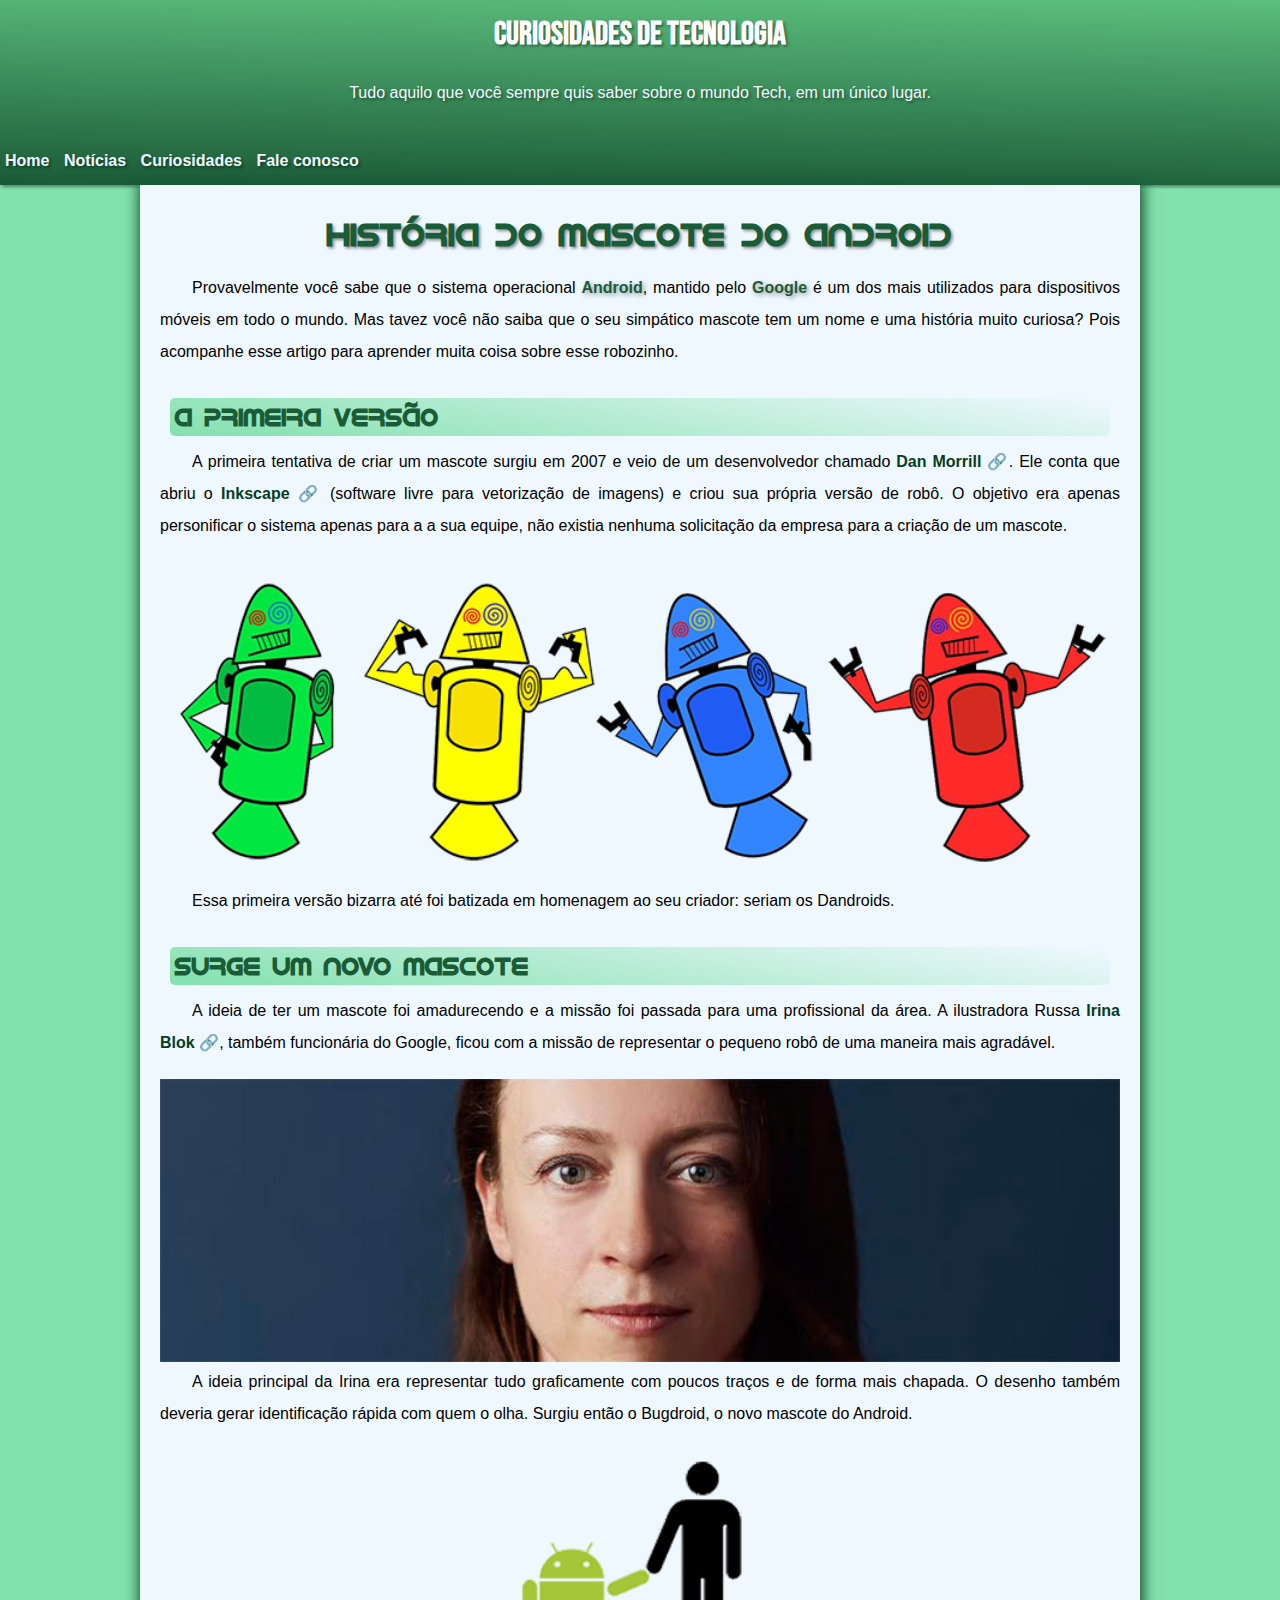
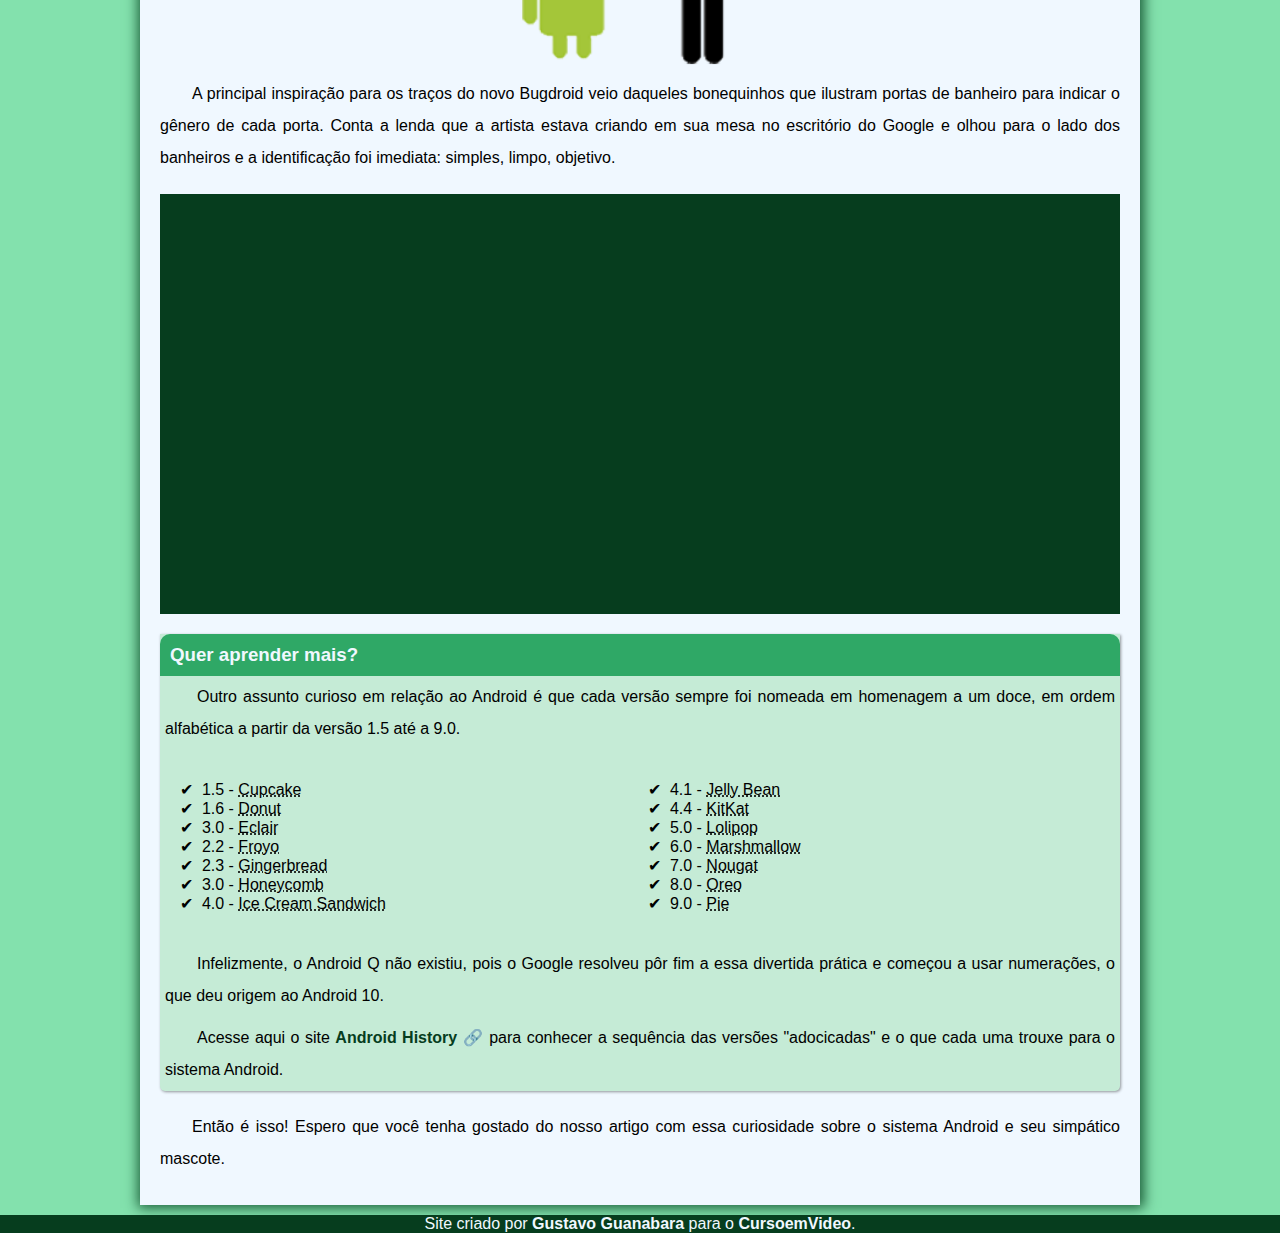
==== index.html @ 39f4d85b "bla" ====
<!DOCTYPE html>
<html lang="pt-br">
<head>
    <meta charset="UTF-8">
    <meta name="viewport" content="width=device-width, initial-scale=1.0">
    <title>Como surgiu o mascote do Android</title>
    <link rel="stylesheet" href="style.
    css">
    <link rel="shortcut icon" href="imagens/favicon.ico" type="image/x-icon">
    <link rel="stylesheet" href="estilo/style.css">
</head>
<body>
    <header>
        <h1>Curiosidades de tecnologia</h1>
        <p>Tudo aquilo que você sempre quis saber sobre o mundo Tech, em um único lugar.</p>
        <nav id="menu">
            <a href="#">Home</a>
            <a href="#">Notícias</a>
            <a href="#">Curiosidades</a>
            <a href="#">Fale conosco</a>
       </nav>
    </header>

   
    <main>
     <article>
            <h1>História do Mascote do Android</h1>
            <p>Provavelmente você sabe que o sistema operacional <strong>Android</strong>, mantido pelo <strong>Google</strong> é um dos mais utilizados para dispositivos móveis em todo o mundo. Mas tavez você não saiba que o seu simpático mascote tem um nome e uma história muito curiosa? Pois acompanhe esse artigo para aprender muita coisa sobre esse robozinho.</p>
            
            <h2>A primeira versão</h2>
            <p>A primeira tentativa de criar um mascote surgiu em 2007 e veio de um desenvolvedor chamado <a href="#">Dan Morrill</a>. Ele conta que abriu o <a href="https://inkscape.softonic.com.br/download?utm_source=SEM&utm_medium=paid&utm_campaign=EN_PT_Brazil_DSA_HUF&gad_source=1&gclid=CjwKCAjwyJqzBhBaEiwAWDRJVNRvS6sNYAtSu3LQQw28dwJhkrmHU10MUdTjybaQbmGyvEfCJ2Y7FhoCuMYQAvD_BwE" target="_blank">Inkscape</a> (software livre para vetorização de imagens) e criou sua própria versão de robô. O objetivo era apenas personificar o sistema apenas para a a sua equipe, não existia nenhuma solicitação da empresa para a criação de um mascote.</p>
            <picture>
                <source media="(max-width: 670px)" srcset="imagens/dan-droids-pq.png">
                <img src="imagens/dan-droids.png" alt=" dandroids"></picture>
            <p>Essa primeira versão bizarra até foi batizada em homenagem ao seu criador: seriam os Dandroids.</p>
            <h2>Surge um novo mascote</h2>
            <p>A ideia de ter um mascote foi amadurecendo e a missão foi passada para uma profissional da área. A ilustradora Russa <a href="https://www.irinablok.com/" target="_blank">Irina Blok</a>, também funcionária do Google, ficou com a missão de representar o pequeno robô de uma maneira mais agradável.</p>
            <picture>
                 <source media="(max-width: 670px)" srcset="imagens/irina-blok-pq.jpg">
                <img src="imagens/irina-blok.jpg" alt="Irina Blok"></picture>
            <p>A ideia principal da Irina era representar tudo graficamente com poucos traços e de forma mais chapada. O desenho também deveria gerar identificação rápida com quem o olha. Surgiu então o Bugdroid, o novo mascote do Android.</p>
            <img class="pequena" src="imagens/bugdroid.png" alt="bugdroid">
            <p>A principal inspiração para os traços do novo Bugdroid veio daqueles bonequinhos que ilustram portas de banheiro para indicar o gênero de cada porta. Conta a lenda que a artista estava criando em sua mesa no escritório do Google e olhou para o lado dos banheiros e a identificação foi imediata: simples, limpo, objetivo.</p>
            <div class="video"><iframe src="https://www.youtube.com/embed/l2UDgpLz20M?si=GJadsADzJETu38tv" title="YouTube video player" frameborder="0" allow="accelerometer; autoplay; clipboard-write; encrypted-media; gyroscope; picture-in-picture; web-share" referrerpolicy="strict-origin-when-cross-origin" allowfullscreen></iframe></div>
            
            <aside>
                <h3>Quer aprender mais?</h3>
                <p>Outro assunto curioso em relação ao Android é que cada versão sempre foi nomeada em homenagem a um doce, em ordem alfabética a partir da versão 1.5 até a 9.0.</p>
                <ul>
                <li>1.5 -  <abbr title="Bolo de copo">Cupcake</abbr>
                <li>1.6 -  <abbr title="Rosquinha">Donut</abbr>
                <li>3.0 -  <abbr title="Bomba">Eclair</abbr>
                <li>2.2 -  <abbr title="Iougurte congelado">Froyo</abbr>
                <li>2.3 -  <abbr title="Biscoito gengibre">Gingerbread</abbr>
                <li>3.0 -  <abbr title="Favo de mel">Honeycomb</abbr>
                <li>4.0 -  <abbr title="Sanduiche de sorvete">Ice Cream Sandwich</abbr>
                <li>4.1 -  <abbr title="Jujuba">Jelly Bean</abbr>
                <li>4.4 -  <abbr title="KitKat">KitKat</abbr>
                <li>5.0 -  <abbr title="Pirulito">Lolipop</abbr>
                <li>6.0 -  <abbr title="Marshmallow">Marshmallow</abbr>
                <li>7.0 -  <abbr title="Torrone">Nougat</abbr>
                <li>8.0 -  <abbr title="Oreo">Oreo</abbr>
                <li>9.0 -  <abbr title="Torta">Pie</abbr>
                </ul>
                <p>Infelizmente, o Android Q não existiu, pois o Google resolveu pôr fim a essa divertida prática e começou a   usar numerações, o que deu origem ao Android 10.</p>
                <p>Acesse aqui o site <a href="#">Android History</a> para conhecer a sequência das versões "adocicadas" e o que cada uma trouxe para o sistema Android.</p>
            </aside>
            <p>Então é isso! Espero que você tenha gostado do nosso artigo com essa curiosidade sobre o sistema Android e seu simpático mascote.</p>
            </article>
    </main>
    <footer>Site criado por <a href="https://gustavoguanabara.github.io/" target="_blank">Gustavo Guanabara</a> para o <a href="https://www.youtube.com/c/CursoemV%C3%ADdeo" target="_blank">CursoemVideo</a>.</footer>
</body>
</html>
---- estilo/style.css ----
@charset "UTF-8";

:root{
    --cor0:#c5ebd6;
    --cor1:#83E1AD;
    --cor2:#3DDC84;
    --cor3:#2FA866;
    --cor4:#1A5C37;
    --cor5:#063d1e;
   
    --fonte0: Arial, Helvetica, sans-serif;
    --fonte1: 'Bebas Neue', cursive;
    --simbolo-link-externo: "\00a0\1F517";
    
}
@font-face {
    font-family: android;
    src: url(../fontes/idroid.otf);
}

@font-face {
    font-family: "bebas";
    src: url(../fontes/Bebas_Neue/BebasNeue-Regular.ttf);
}

*{
    margin: 0;
    padding: 0;
}
body{
    font-family: var(--fonte0);
    color: var(--cor4);
    background-color: var(--cor1);
    margin: 0px;
}

header {
    text-align: center;
    background-color: #3DDC84;
    background-image: linear-gradient(1deg,#1A5A37, #5CBE7D);
    color: aliceblue;
    text-shadow:2px 2px 3px rgba(0, 0, 0, 0.400);
    box-shadow: 2px 2px 3px rgba(0, 0, 0, 0.400);
    min-height:150px ;
    padding-top: 15px;
    padding-block: 15px;
}
header h1{
    font-family: "bebas", sans-serif;
    color: white;
    font-size: 2em;
    padding: 0px;
    text-align: center;
    
    
}

header p{
    padding-top: 20px;
    padding-block: 30px;
    margin: 0 10px 20px 10px;
}

nav{
    text-align: left;
}

nav a{
    color: aliceblue;
    padding: 10px 5px;
    border-radius: 5px;
    transition: all 1s;
    font-weight: bold;
   
}

nav >a:hover{
    background-color: #3DDC84;
    
}

main p{
    color: black;
    text-align: justify;
    text-indent: 2em;
    line-height: 2em;
    padding-bottom: 20px;
}

main article h2{
    background-color: #83E1AD;
    background-image: linear-gradient(10deg, #83E1AD , aliceblue);
    border-radius: 5px 5px;
    margin: 10px;
    padding: 5px;
}

main article a:hover{
    background-color: #1A5A37;
    color: aliceblue;
}

main{
    min-width: 300px;
    max-width: 1000px;
    margin: auto;
    margin-bottom: 10px;
    background-color: aliceblue;
    display: block;
    unicode-bidi: isolate;
    box-shadow: 1px 0px 12px 3px;
}
main article h1{
    color:#1A5C37;
    font-size: 2em;
    text-align: center;
    text-shadow: 2px 2px 3px rgba(0, 0, 0, 0.400);
    padding: 20px;
    margin: 0px;
    font-family: android;
}

main img{
    width: 100%;

}

main a::after {
    content: var(--simbolo-link-externo);
}

article{
    margin: auto;
    padding: 10px 20px;
}

aside{
    background-color: #C5EBD6;
    border-radius: 0px 0px 5px 5px;
    box-shadow: 1px 1px 3px rgba(0, 0, 0, 0.400);
   
    margin-top: 20px;
    margin-bottom: 20px;
}

aside p{
    padding: 5px;
}

aside h3{
    background-color:#2FA866;
    color: aliceblue;
    font-family: Arial, Helvetica, sans-serif;
    padding: 10px;
    border-radius: 10px 10px 0 0;
}

aside ul{
    columns: 2;
    color: black;
    padding: 30px 20px;
    list-style-type: '\2714\00a0\00a0';
    list-style-position: inside;
}

main img.pequena{
    max-width: 350px;
    margin: auto;
    display: block;

}


div.video{
    background-color: var(--cor5);
    padding: 10px 0;
    width: 100%;
}

iframe{
    position: relative;
    margin: 0 auto;
    display: block;
    height: 400px;
    width: 90%;
}


h2{
    font-family: android;
}

a{
    color: #063d1e;
    text-decoration: none;
    font-weight: bold;
}

strong{
    color: #1A5C37;
    font-weight: bold;
    text-shadow: 2px 2px 5px rgba(0, 0, 0, 0.400);;
}

footer{
    text-align: center;
    background-color: #063d1e;
    color: aliceblue;
}

footer a:hover{
    color: black;
    background-color:aliceblue ;

}

footer a{
    color: aliceblue;    
}
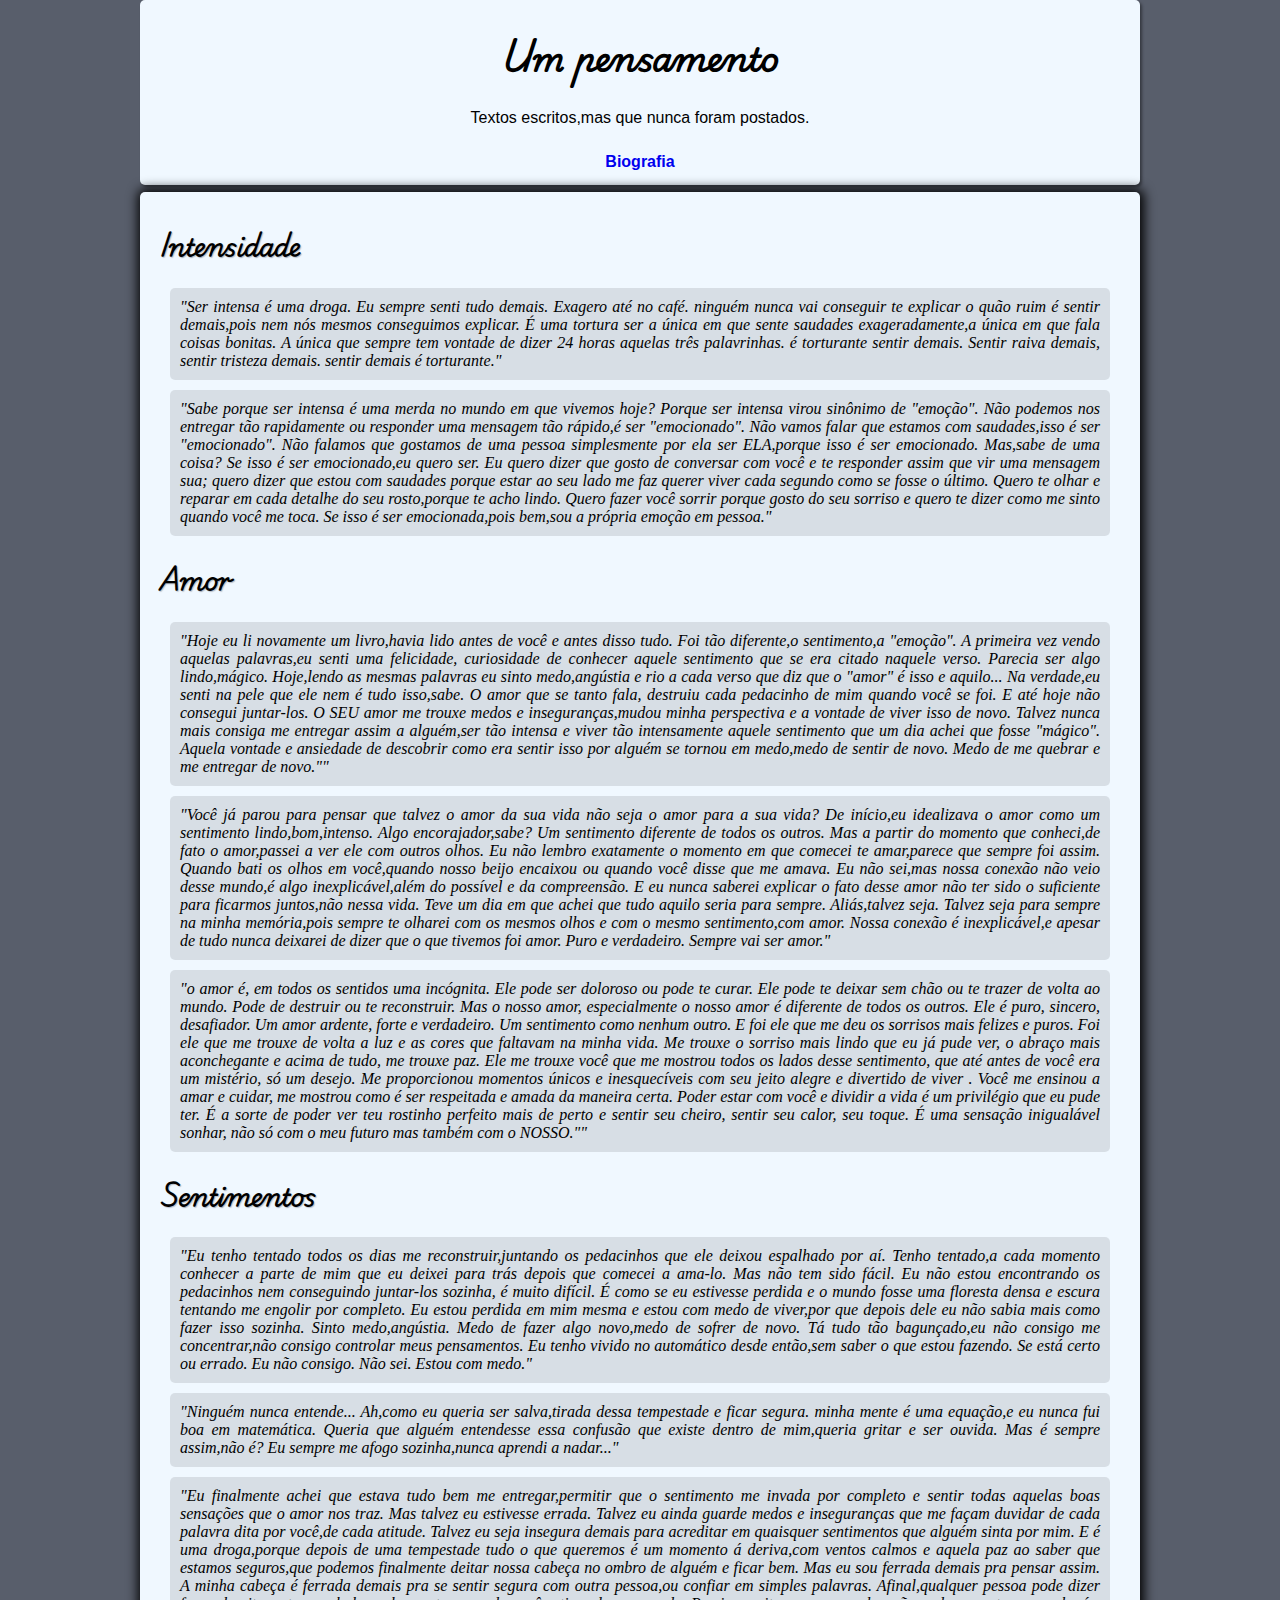
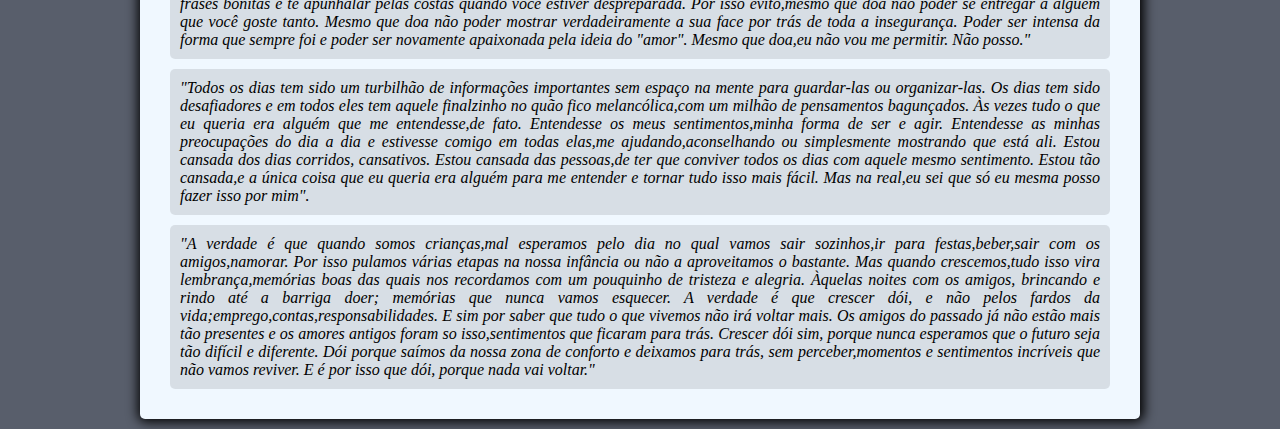
==== commit 84f4a55f: "site" ====
--- a/index.html
+++ b/index.html
@@ -3,71 +3,79 @@
 <head>
     <meta charset="UTF-8">
     <meta name="viewport" content="width=device-width, initial-scale=1.0">
-    <title>Como surgiu o mascote do Android</title>
-    <link rel="stylesheet" href="style.
-    css">
+    <title>Um pensamento</title>
+    <link rel="stylesheet" href="style.css">
     <link rel="shortcut icon" href="imagens/favicon.ico" type="image/x-icon">
-    <link rel="stylesheet" href="estilo/style.css">
 </head>
 <body>
     <header>
-        <h1>Curiosidades de tecnologia</h1>
-        <p>Tudo aquilo que você sempre quis saber sobre o mundo Tech, em um único lugar.</p>
-        <nav id="menu">
-            <a href="#">Home</a>
-            <a href="#">Notícias</a>
-            <a href="#">Curiosidades</a>
-            <a href="#">Fale conosco</a>
-       </nav>
+        <h1>Um pensamento</h1>
+        <p>Textos escritos,mas que nunca foram postados.</p>
+        <nav>
+            <a href="index2.html" target="_self">Biografia</a>
+        </nav>
     </header>
 
-   
     <main>
-     <article>
-            <h1>História do Mascote do Android</h1>
-            <p>Provavelmente você sabe que o sistema operacional <strong>Android</strong>, mantido pelo <strong>Google</strong> é um dos mais utilizados para dispositivos móveis em todo o mundo. Mas tavez você não saiba que o seu simpático mascote tem um nome e uma história muito curiosa? Pois acompanhe esse artigo para aprender muita coisa sobre esse robozinho.</p>
-            
-            <h2>A primeira versão</h2>
-            <p>A primeira tentativa de criar um mascote surgiu em 2007 e veio de um desenvolvedor chamado <a href="#">Dan Morrill</a>. Ele conta que abriu o <a href="https://inkscape.softonic.com.br/download?utm_source=SEM&utm_medium=paid&utm_campaign=EN_PT_Brazil_DSA_HUF&gad_source=1&gclid=CjwKCAjwyJqzBhBaEiwAWDRJVNRvS6sNYAtSu3LQQw28dwJhkrmHU10MUdTjybaQbmGyvEfCJ2Y7FhoCuMYQAvD_BwE" target="_blank">Inkscape</a> (software livre para vetorização de imagens) e criou sua própria versão de robô. O objetivo era apenas personificar o sistema apenas para a a sua equipe, não existia nenhuma solicitação da empresa para a criação de um mascote.</p>
-            <picture>
-                <source media="(max-width: 670px)" srcset="imagens/dan-droids-pq.png">
-                <img src="imagens/dan-droids.png" alt=" dandroids"></picture>
-            <p>Essa primeira versão bizarra até foi batizada em homenagem ao seu criador: seriam os Dandroids.</p>
-            <h2>Surge um novo mascote</h2>
-            <p>A ideia de ter um mascote foi amadurecendo e a missão foi passada para uma profissional da área. A ilustradora Russa <a href="https://www.irinablok.com/" target="_blank">Irina Blok</a>, também funcionária do Google, ficou com a missão de representar o pequeno robô de uma maneira mais agradável.</p>
-            <picture>
-                 <source media="(max-width: 670px)" srcset="imagens/irina-blok-pq.jpg">
-                <img src="imagens/irina-blok.jpg" alt="Irina Blok"></picture>
-            <p>A ideia principal da Irina era representar tudo graficamente com poucos traços e de forma mais chapada. O desenho também deveria gerar identificação rápida com quem o olha. Surgiu então o Bugdroid, o novo mascote do Android.</p>
-            <img class="pequena" src="imagens/bugdroid.png" alt="bugdroid">
-            <p>A principal inspiração para os traços do novo Bugdroid veio daqueles bonequinhos que ilustram portas de banheiro para indicar o gênero de cada porta. Conta a lenda que a artista estava criando em sua mesa no escritório do Google e olhou para o lado dos banheiros e a identificação foi imediata: simples, limpo, objetivo.</p>
-            <div class="video"><iframe src="https://www.youtube.com/embed/l2UDgpLz20M?si=GJadsADzJETu38tv" title="YouTube video player" frameborder="0" allow="accelerometer; autoplay; clipboard-write; encrypted-media; gyroscope; picture-in-picture; web-share" referrerpolicy="strict-origin-when-cross-origin" allowfullscreen></iframe></div>
-            
-            <aside>
-                <h3>Quer aprender mais?</h3>
-                <p>Outro assunto curioso em relação ao Android é que cada versão sempre foi nomeada em homenagem a um doce, em ordem alfabética a partir da versão 1.5 até a 9.0.</p>
-                <ul>
-                <li>1.5 -  <abbr title="Bolo de copo">Cupcake</abbr>
-                <li>1.6 -  <abbr title="Rosquinha">Donut</abbr>
-                <li>3.0 -  <abbr title="Bomba">Eclair</abbr>
-                <li>2.2 -  <abbr title="Iougurte congelado">Froyo</abbr>
-                <li>2.3 -  <abbr title="Biscoito gengibre">Gingerbread</abbr>
-                <li>3.0 -  <abbr title="Favo de mel">Honeycomb</abbr>
-                <li>4.0 -  <abbr title="Sanduiche de sorvete">Ice Cream Sandwich</abbr>
-                <li>4.1 -  <abbr title="Jujuba">Jelly Bean</abbr>
-                <li>4.4 -  <abbr title="KitKat">KitKat</abbr>
-                <li>5.0 -  <abbr title="Pirulito">Lolipop</abbr>
-                <li>6.0 -  <abbr title="Marshmallow">Marshmallow</abbr>
-                <li>7.0 -  <abbr title="Torrone">Nougat</abbr>
-                <li>8.0 -  <abbr title="Oreo">Oreo</abbr>
-                <li>9.0 -  <abbr title="Torta">Pie</abbr>
-                </ul>
-                <p>Infelizmente, o Android Q não existiu, pois o Google resolveu pôr fim a essa divertida prática e começou a   usar numerações, o que deu origem ao Android 10.</p>
-                <p>Acesse aqui o site <a href="#">Android History</a> para conhecer a sequência das versões "adocicadas" e o que cada uma trouxe para o sistema Android.</p>
-            </aside>
-            <p>Então é isso! Espero que você tenha gostado do nosso artigo com essa curiosidade sobre o sistema Android e seu simpático mascote.</p>
-            </article>
+        <article>
+            <h2>Intensidade</h2>
+            <p ><cite>
+                "Ser intensa é uma droga.
+                    Eu sempre senti tudo demais. Exagero até no café.
+                    ninguém nunca vai conseguir te explicar o quão ruim é sentir demais,pois nem nós mesmos conseguimos explicar.
+                    É uma tortura ser a única em que sente saudades exageradamente,a única em que fala coisas bonitas. A única que sempre tem vontade de dizer 24 horas aquelas três palavrinhas.
+                    é torturante sentir demais.
+                    Sentir raiva demais,
+                    sentir tristeza demais.
+                    sentir demais é torturante."
+            </cite></p>
+            <p>
+                <cite>"Sabe porque ser intensa é uma merda no mundo em que vivemos hoje? Porque ser intensa virou sinônimo de "emoção". Não podemos nos entregar tão rapidamente ou responder uma mensagem tão rápido,é ser "emocionado". Não vamos falar que estamos com saudades,isso é ser "emocionado". Não falamos que gostamos de uma pessoa simplesmente por ela ser ELA,porque isso é ser emocionado. 
+                    Mas,sabe de uma coisa? Se isso é ser emocionado,eu quero ser. Eu quero dizer que gosto de conversar com você e te responder assim que vir uma mensagem sua; quero dizer que estou com saudades porque estar ao seu lado me faz querer viver cada segundo como se fosse o último. Quero te olhar e reparar em cada detalhe do seu rosto,porque te acho lindo. Quero fazer você sorrir porque gosto do seu sorriso e quero te dizer como me sinto quando você me toca. Se isso é ser emocionada,pois bem,sou a própria emoção em pessoa."</cite>
+            </p>
+            <h2>Amor</h2>
+            <p>
+                <cite> "Hoje eu li novamente um livro,havia lido antes de você e antes disso tudo. Foi tão diferente,o sentimento,a "emoção". A primeira vez vendo aquelas palavras,eu senti uma felicidade, curiosidade de conhecer aquele sentimento que se era citado naquele verso. Parecia ser algo lindo,mágico. Hoje,lendo as mesmas palavras eu sinto medo,angústia e rio a cada verso que diz que o "amor" é isso e aquilo... Na verdade,eu senti na pele que ele nem é tudo isso,sabe. O amor que se tanto fala, destruiu cada pedacinho de mim quando você se foi. E até hoje não consegui juntar-los. O SEU amor me trouxe medos e inseguranças,mudou minha perspectiva e a vontade de viver isso de novo. 
+                    Talvez nunca mais consiga me entregar assim a alguém,ser tão intensa e viver tão intensamente aquele sentimento que um dia achei que fosse "mágico". Aquela vontade e ansiedade de descobrir como era sentir isso por alguém se tornou em medo,medo de sentir de novo. Medo de me quebrar e me entregar de novo."" </cite>
+            </p>
+            <p>
+                <cite>"Você já parou para pensar que talvez o amor da sua vida não seja o amor para a sua vida?
+                    De início,eu idealizava o amor como um sentimento lindo,bom,intenso. Algo encorajador,sabe? Um sentimento diferente de todos os outros. Mas a partir do momento que conheci,de fato o amor,passei a ver ele com outros olhos. 
+                    Eu não lembro exatamente o momento em que comecei te amar,parece que sempre foi assim. Quando bati os olhos em você,quando nosso beijo encaixou ou quando você disse que me amava. Eu não sei,mas nossa conexão não veio desse mundo,é algo inexplicável,além do possível e da compreensão. 
+                    E eu nunca saberei explicar o fato desse amor não ter sido o suficiente para ficarmos juntos,não nessa vida. Teve um dia em que achei que tudo aquilo seria para sempre. Aliás,talvez seja. Talvez seja para sempre na minha memória,pois sempre te olharei com os mesmos olhos e com o mesmo sentimento,com amor. 
+                    Nossa conexão é inexplicável,e apesar de tudo nunca deixarei de dizer que o que tivemos foi amor. Puro e verdadeiro. Sempre vai ser amor."</cite>
+            </p>
+            <p>
+                <cite>
+                    "o amor é,
+em todos os sentidos uma incógnita. Ele pode ser doloroso ou pode te curar. Ele pode te deixar sem chão ou te trazer de volta ao mundo. Pode de destruir ou te reconstruir. Mas o nosso amor, especialmente o nosso amor é diferente de todos os outros.
+  Ele é puro, sincero, desafiador. Um amor ardente, forte e verdadeiro. Um sentimento como nenhum outro. E foi ele que me deu os sorrisos mais felizes e puros. Foi ele que me trouxe de volta a luz e as cores que faltavam na minha vida. Me trouxe o sorriso mais lindo que eu já pude ver, o abraço mais aconchegante e acima de tudo, me trouxe paz. 
+  Ele me trouxe você que me mostrou todos os lados desse sentimento, que até antes de você era um mistério,  só um desejo. Me proporcionou momentos únicos e inesquecíveis com seu jeito alegre e divertido de viver . Você me ensinou a amar e cuidar, me mostrou como é ser respeitada e amada da maneira certa.
+  Poder estar com você e dividir a vida é um privilégio que eu pude ter. É a sorte de poder ver teu rostinho perfeito mais de perto e sentir seu cheiro, sentir seu calor, seu toque. É uma sensação inigualável sonhar, não só com o meu futuro mas também com o NOSSO.""
+                </cite>
+            </p>
+            <h2>Sentimentos</h2>
+            <p>
+                <cite>"Eu tenho tentado todos os dias me reconstruir,juntando os pedacinhos que ele deixou espalhado por aí. Tenho tentado,a cada momento conhecer a parte de mim que eu deixei para trás depois que comecei a ama-lo. Mas não tem sido fácil. Eu não estou encontrando os pedacinhos nem conseguindo juntar-los sozinha, é muito difícil. É como se eu estivesse perdida e o mundo fosse uma floresta densa e escura tentando me engolir por completo. Eu estou perdida em mim mesma e estou com medo de viver,por que depois dele eu não sabia mais como fazer isso sozinha. Sinto medo,angústia. Medo de fazer algo novo,medo de sofrer de novo. Tá tudo tão bagunçado,eu não consigo me concentrar,não consigo controlar meus pensamentos.
+                    Eu tenho vivido no automático desde então,sem saber o que estou fazendo. Se está certo ou errado. Eu não consigo. Não sei. Estou com medo."</cite>
+            </p>
+            <p>
+                <cite>"Ninguém nunca entende... Ah,como eu queria ser salva,tirada dessa tempestade e ficar segura.
+                    minha mente é uma equação,e eu nunca fui boa em matemática. Queria que alguém entendesse essa confusão que existe dentro de mim,queria gritar e ser ouvida. Mas é sempre assim,não é? Eu sempre me afogo sozinha,nunca aprendi a nadar..."</cite>
+            </p>
+            <p>
+                <cite> "Eu finalmente achei que estava tudo bem me entregar,permitir que o sentimento me invada por completo e sentir todas aquelas boas sensações que o amor nos traz. Mas talvez eu estivesse errada. Talvez eu ainda guarde medos e inseguranças que me façam duvidar de cada palavra dita por você,de cada atitude. Talvez eu seja insegura demais para acreditar em quaisquer sentimentos que alguém sinta por mim. 
+                E é uma droga,porque depois de uma tempestade tudo o que queremos é um momento á deriva,com ventos calmos e aquela paz ao saber que estamos seguros,que podemos finalmente deitar nossa cabeça no ombro de alguém e ficar bem. Mas eu sou ferrada demais pra pensar assim. 
+                A minha cabeça é ferrada demais pra se sentir segura com outra pessoa,ou confiar em simples palavras. Afinal,qualquer pessoa pode dizer frases bonitas e te apunhalar pelas costas quando você estiver despreparada. Por isso evito,mesmo que doa não poder se entregar a alguém que você goste tanto. Mesmo que doa não poder mostrar verdadeiramente a sua face por trás de toda a insegurança. Poder ser intensa da forma que sempre foi e poder ser novamente apaixonada pela ideia do "amor".
+                 Mesmo que doa,eu não vou me permitir. Não posso."</cite>
+            </p>
+            <p><cite>"Todos os dias tem sido um turbilhão de informações importantes sem espaço na mente para guardar-las ou organizar-las. 
+                Os dias tem sido desafiadores e em todos eles tem aquele finalzinho no quão fico melancólica,com um milhão de pensamentos bagunçados. Às vezes tudo o que eu queria era alguém que me entendesse,de fato. Entendesse os meus sentimentos,minha forma de ser e agir. Entendesse as minhas preocupações do dia a dia e estivesse comigo em todas elas,me ajudando,aconselhando ou simplesmente mostrando que está ali. 
+                Estou cansada dos dias corridos, cansativos. Estou cansada das pessoas,de ter que conviver todos os dias com aquele mesmo sentimento. Estou tão cansada,e a única coisa que eu queria era alguém para me entender e tornar tudo isso mais fácil. Mas na real,eu sei que só eu mesma posso fazer isso por mim".</cite></p>
+                <p><cite>"A verdade é que quando somos crianças,mal esperamos pelo dia no qual vamos sair sozinhos,ir para festas,beber,sair com os amigos,namorar. Por isso pulamos várias etapas na nossa infância ou não a aproveitamos o bastante.  Mas quando crescemos,tudo isso vira lembrança,memórias boas das quais nos recordamos com um pouquinho de tristeza e alegria. Àquelas noites com os amigos, brincando e rindo até a barriga doer; memórias que nunca vamos esquecer. A verdade é que crescer dói, e não pelos fardos da vida;emprego,contas,responsabilidades. E sim por saber que tudo o que vivemos não irá voltar mais. Os amigos do passado já não estão mais tão presentes e os amores antigos foram so isso,sentimentos que ficaram para trás. 
+                Crescer dói sim, porque nunca esperamos que o futuro seja tão difícil e diferente. Dói porque saímos da nossa zona de conforto e deixamos para trás, sem perceber,momentos e sentimentos incríveis que não vamos reviver. E é por isso que dói, porque nada vai voltar."
+                    </cite></p>
+        </article>
     </main>
-    <footer>Site criado por <a href="https://gustavoguanabara.github.io/" target="_blank">Gustavo Guanabara</a> para o <a href="https://www.youtube.com/c/CursoemV%C3%ADdeo" target="_blank">CursoemVideo</a>.</footer>
 </body>
 </html>--- a/style.css
+++ b/style.css
@@ -0,0 +1,115 @@
+@charset "UTF-8";
+
+:root{
+    --cor1: #5D7DC0;
+    --cor2: #627296;
+    --cor3:#4B7DEB;
+    --cor4:#585E6B;
+    --cor5:#353841;
+    --cor6:#212733;
+
+    --fonte-basica: arial, helvetica, sans-serif;
+}
+
+@font-face {
+    font-family: citacao ;
+    src: url(fontes/Playwrite_AU_VIC/static/PlaywriteAUVIC-Regular.ttf);
+}
+
+@font-face {
+    font-family: titulo;
+    src: url(fontes/Playwrite_AU_VIC/static/PlaywriteAUVIC-Light.ttf);
+}
+body{
+    background-color: #585E6B;
+    margin: 0;
+}
+header{
+    min-width: 300px;
+    max-width: 1000px;
+    background-color:aliceblue;
+    margin: auto;
+    box-shadow: 2px 2px 3px rgba(0, 0, 0, 0.400);
+    min-height:150px ;
+    padding-top: 15px;
+    padding-block: 4px;
+    border-radius: 5px;
+    display: block;
+}
+header h1{
+    text-align: center;
+}
+
+nav{
+    text-align: center;
+    font-family: Arial, Helvetica, sans-serif;
+    color: #353841;
+    padding: 10px 5px;
+    border-radius: 5px;
+    font-weight: bold;
+       
+    }
+
+    nav a{
+        text-decoration: none;
+    } 
+
+    nav a:hover{
+        background-color: #585E6B;
+        border-radius: 5px;
+        padding: 10px;
+        color: aliceblue;
+        transition: 1s;
+    }  
+
+    nav a:visited{
+        color: #353841;
+    }
+
+
+
+main{
+    min-width: 300px;
+    max-width: 1000px;
+    margin: auto;
+    margin-bottom: 10px;
+    margin-top: 7px;
+    background-color: aliceblue;
+    display: block;
+    unicode-bidi: isolate;
+    box-shadow: 1px 0px 12px 3px;
+    border-radius: 5px;
+    padding-block: 10px;
+}
+
+
+main p{
+    background-color: rgba(0, 0, 0, 0.103);
+    color:black;
+    margin: 10px;
+    border-radius: 5px ;
+    padding: 10px;
+    text-align: justify;
+}
+
+main article{
+    margin: 20px;
+}
+
+h1{
+    font-family: citacao;
+}
+
+h2{
+    font-family: titulo;
+    text-shadow: 1px 1px 1px #585e6b60;
+   
+}
+
+header p{
+    font-family: Arial, Helvetica, sans-serif;
+    text-align: center;
+}
+ 
+
+
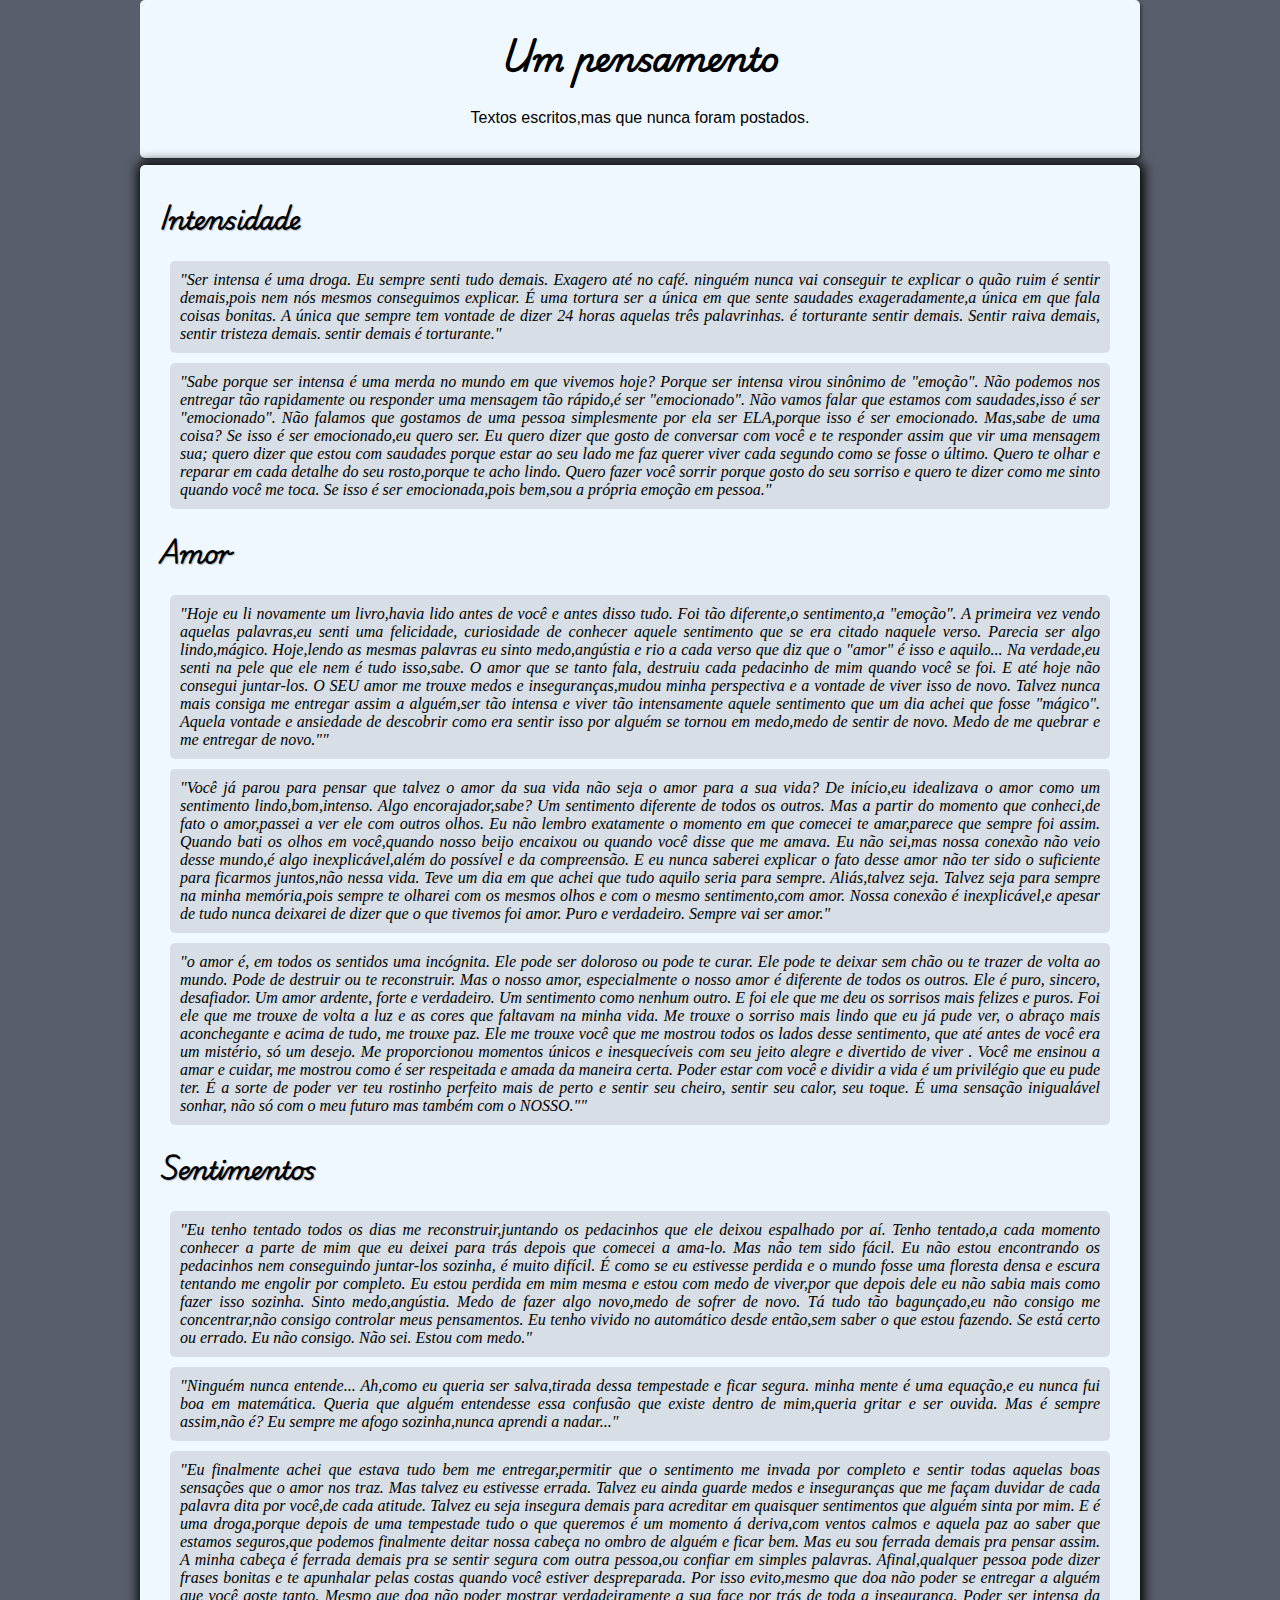
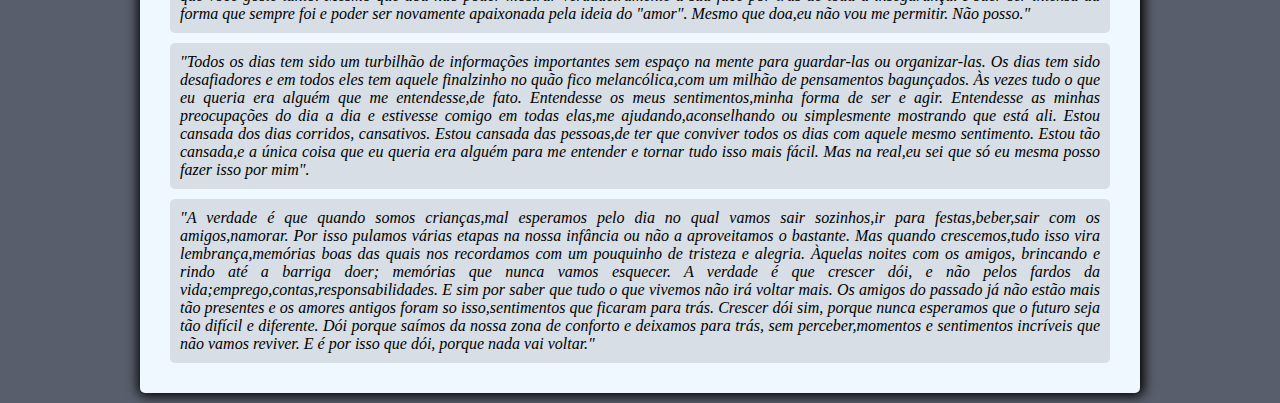
==== commit c141e8be: "mudança" ====
--- a/index.html
+++ b/index.html
@@ -11,9 +11,7 @@
     <header>
         <h1>Um pensamento</h1>
         <p>Textos escritos,mas que nunca foram postados.</p>
-        <nav>
-            <a href="index2.html" target="_self">Biografia</a>
-        </nav>
+       
     </header>
 
     <main>
--- a/style.css
+++ b/style.css
@@ -40,31 +40,9 @@
     text-align: center;
 }
 
-nav{
-    text-align: center;
-    font-family: Arial, Helvetica, sans-serif;
-    color: #353841;
-    padding: 10px 5px;
-    border-radius: 5px;
-    font-weight: bold;
-       
-    }
 
-    nav a{
-        text-decoration: none;
-    } 
 
-    nav a:hover{
-        background-color: #585E6B;
-        border-radius: 5px;
-        padding: 10px;
-        color: aliceblue;
-        transition: 1s;
-    }  
-
-    nav a:visited{
-        color: #353841;
-    }
+  
 
 
 
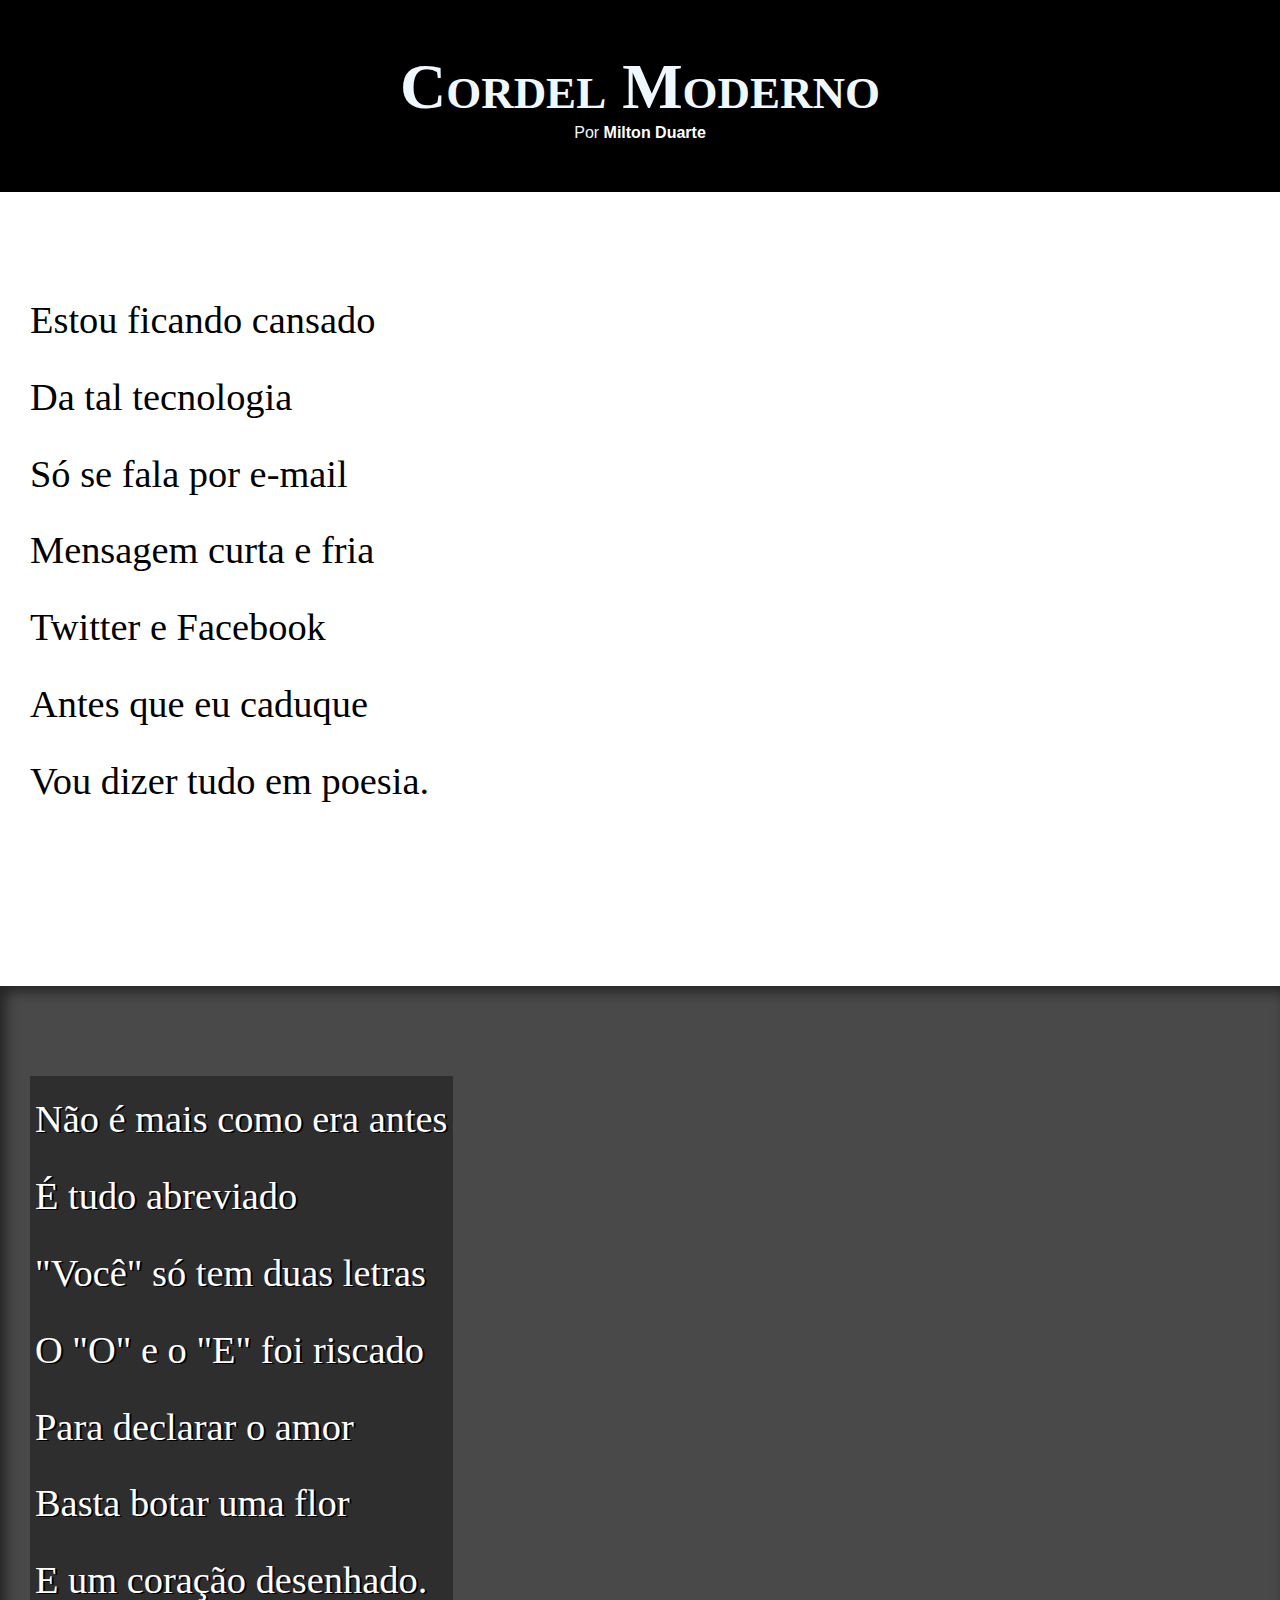
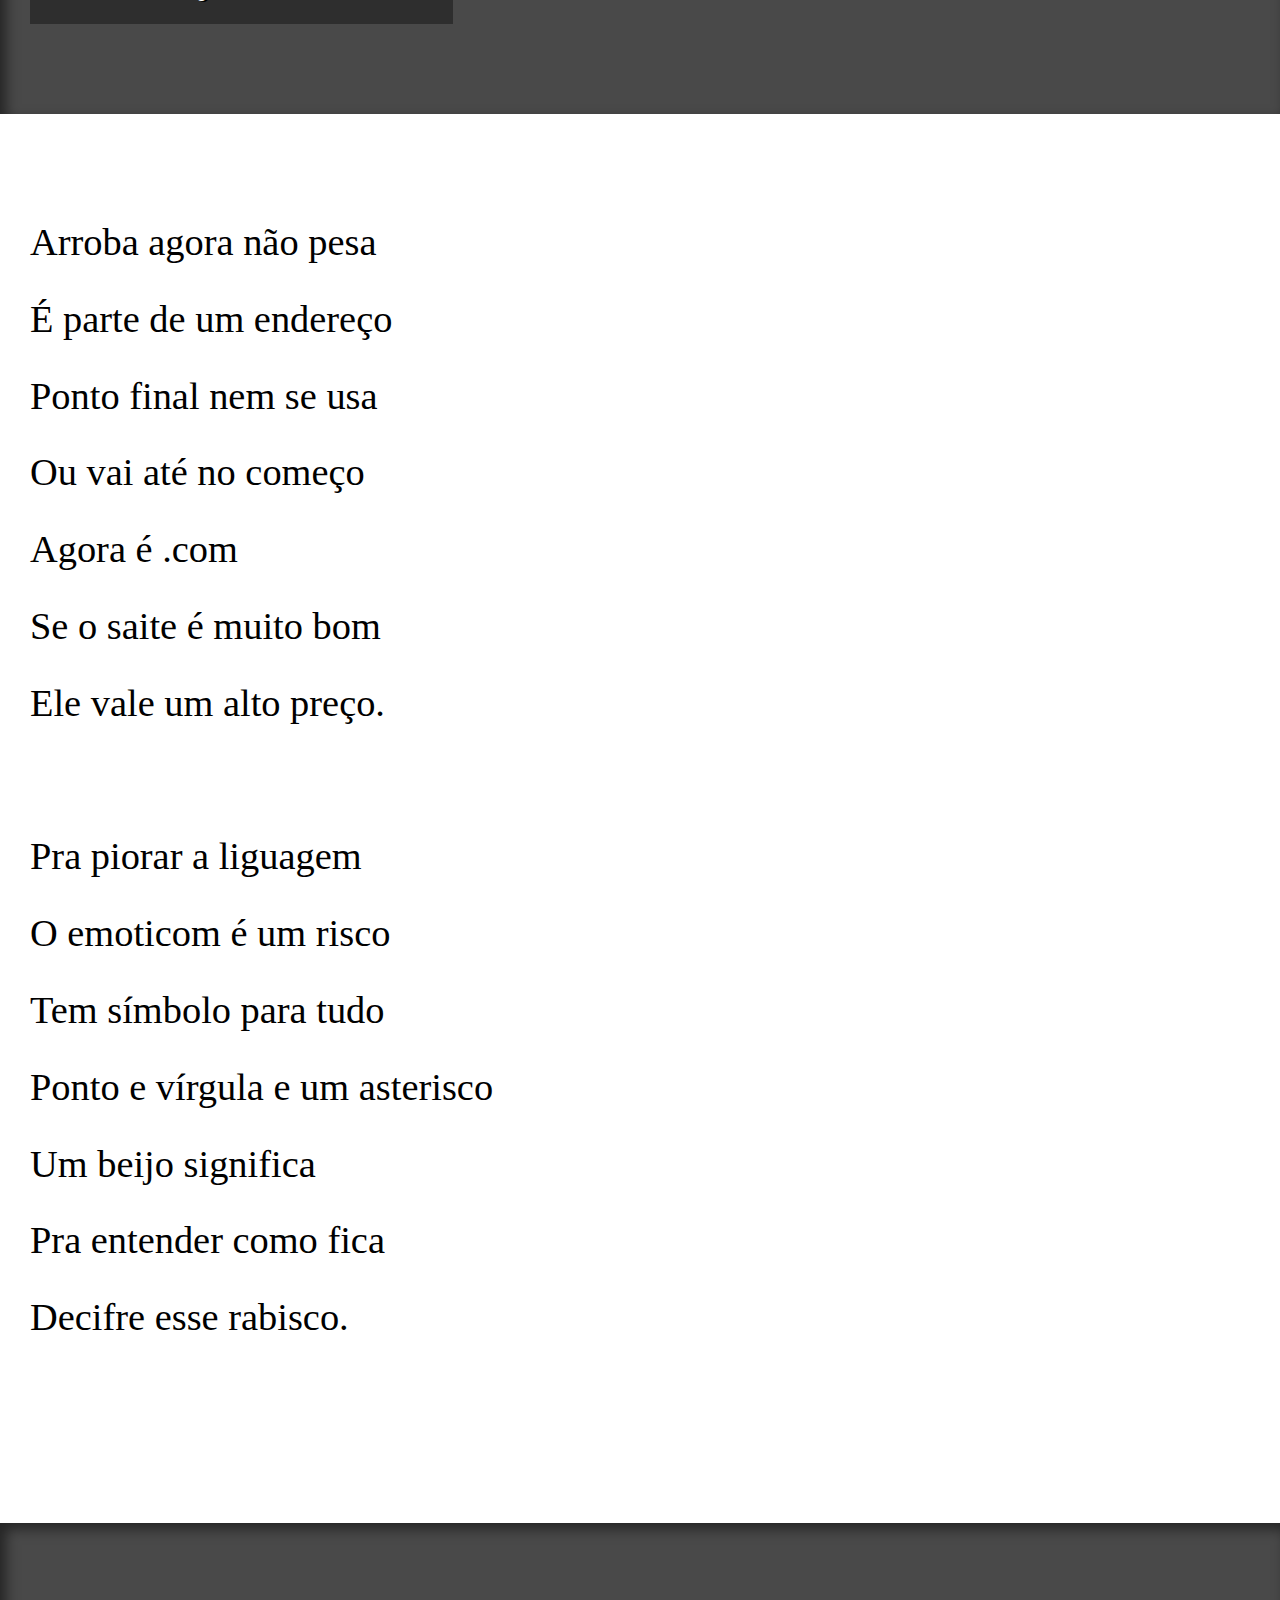
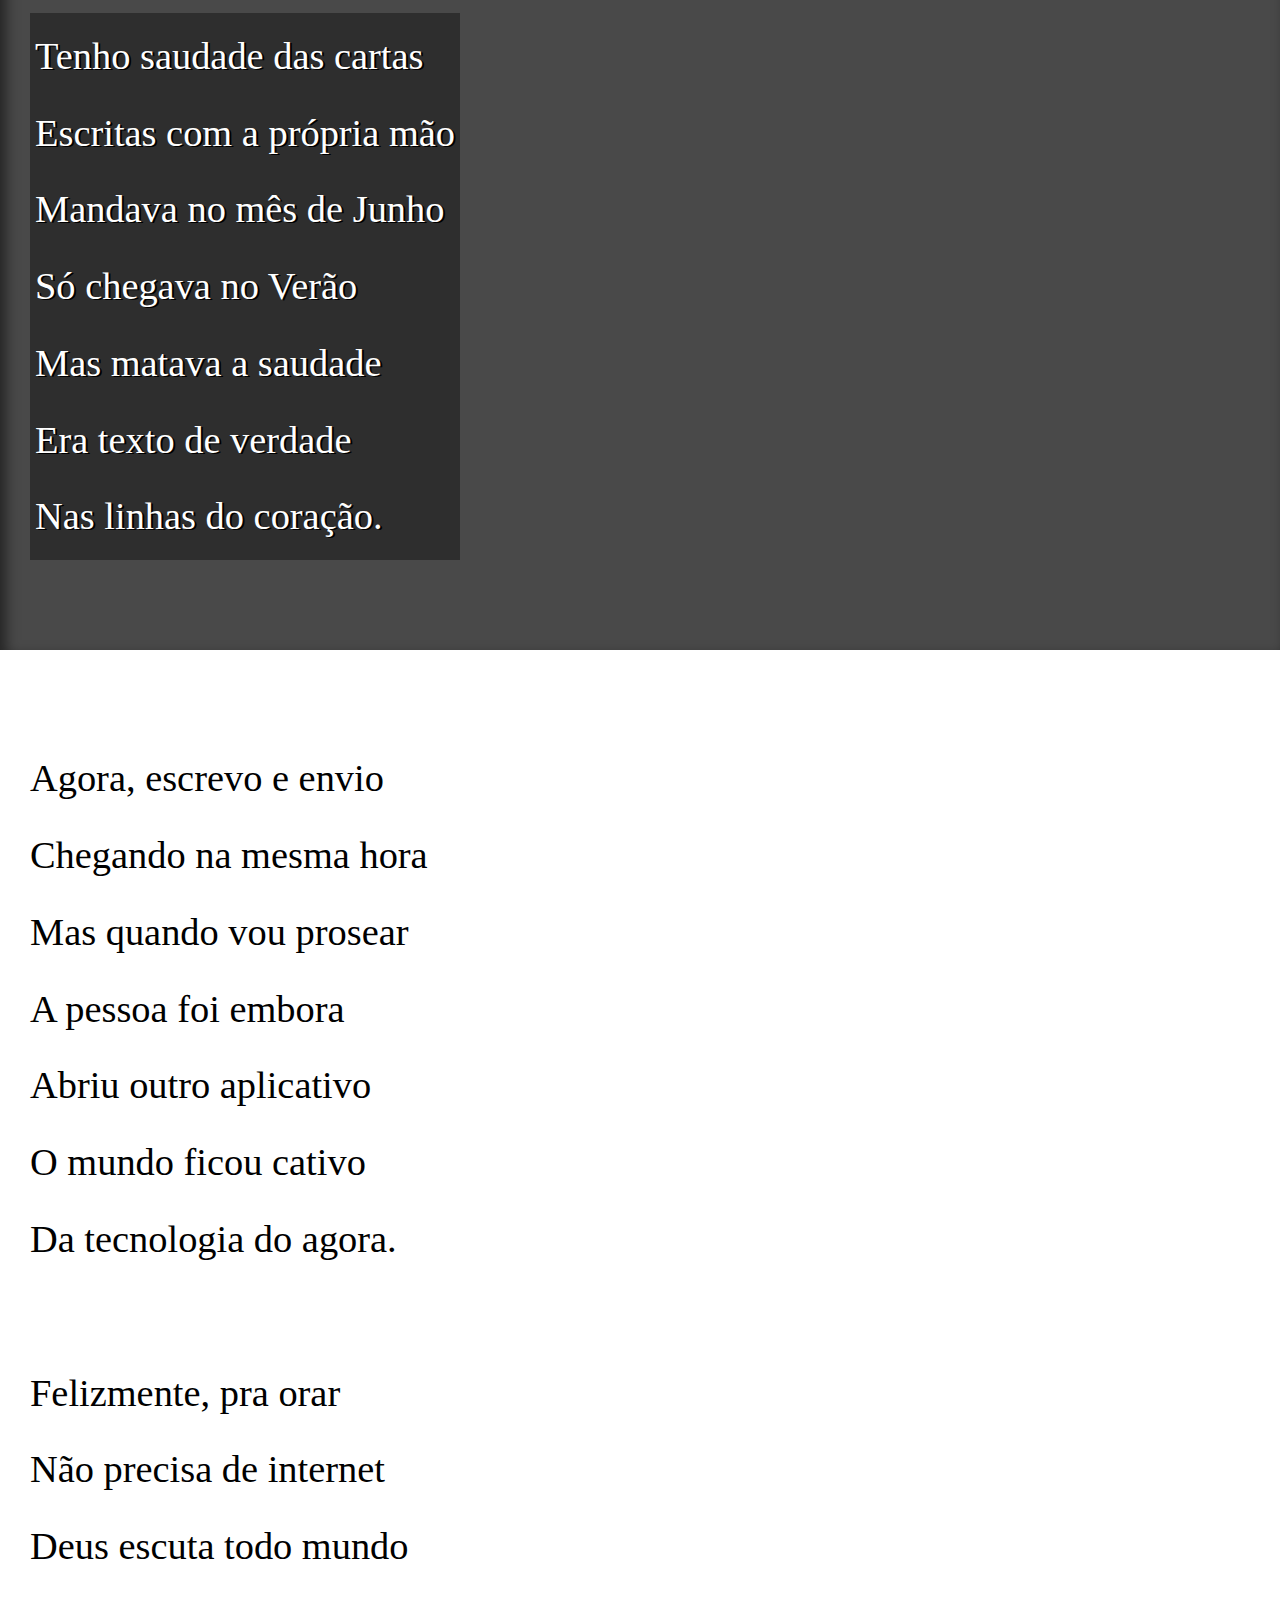
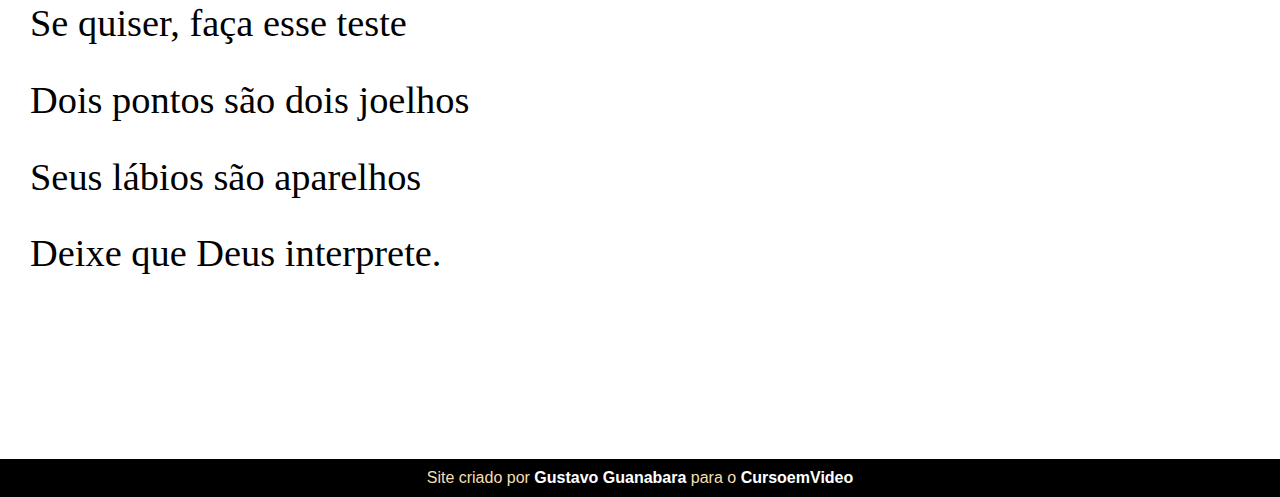
==== commit a9f1d8fc: "cordel" ====
--- a/index.html
+++ b/index.html
@@ -3,77 +3,102 @@
 <head>
     <meta charset="UTF-8">
     <meta name="viewport" content="width=device-width, initial-scale=1.0">
-    <title>Um pensamento</title>
+    <title>Cordel Moderno</title>
     <link rel="stylesheet" href="style.css">
     <link rel="shortcut icon" href="imagens/favicon.ico" type="image/x-icon">
 </head>
 <body>
     <header>
-        <h1>Um pensamento</h1>
-        <p>Textos escritos,mas que nunca foram postados.</p>
-       
+        <h1>Cordel Moderno</h1>
+        <p>Por <a href="https://www.recantodasletras.com.br/poesias/3186743" target="_blank">Milton Duarte</a></p>
     </header>
 
-    <main>
-        <article>
-            <h2>Intensidade</h2>
-            <p ><cite>
-                "Ser intensa é uma droga.
-                    Eu sempre senti tudo demais. Exagero até no café.
-                    ninguém nunca vai conseguir te explicar o quão ruim é sentir demais,pois nem nós mesmos conseguimos explicar.
-                    É uma tortura ser a única em que sente saudades exageradamente,a única em que fala coisas bonitas. A única que sempre tem vontade de dizer 24 horas aquelas três palavrinhas.
-                    é torturante sentir demais.
-                    Sentir raiva demais,
-                    sentir tristeza demais.
-                    sentir demais é torturante."
-            </cite></p>
-            <p>
-                <cite>"Sabe porque ser intensa é uma merda no mundo em que vivemos hoje? Porque ser intensa virou sinônimo de "emoção". Não podemos nos entregar tão rapidamente ou responder uma mensagem tão rápido,é ser "emocionado". Não vamos falar que estamos com saudades,isso é ser "emocionado". Não falamos que gostamos de uma pessoa simplesmente por ela ser ELA,porque isso é ser emocionado. 
-                    Mas,sabe de uma coisa? Se isso é ser emocionado,eu quero ser. Eu quero dizer que gosto de conversar com você e te responder assim que vir uma mensagem sua; quero dizer que estou com saudades porque estar ao seu lado me faz querer viver cada segundo como se fosse o último. Quero te olhar e reparar em cada detalhe do seu rosto,porque te acho lindo. Quero fazer você sorrir porque gosto do seu sorriso e quero te dizer como me sinto quando você me toca. Se isso é ser emocionada,pois bem,sou a própria emoção em pessoa."</cite>
-            </p>
-            <h2>Amor</h2>
-            <p>
-                <cite> "Hoje eu li novamente um livro,havia lido antes de você e antes disso tudo. Foi tão diferente,o sentimento,a "emoção". A primeira vez vendo aquelas palavras,eu senti uma felicidade, curiosidade de conhecer aquele sentimento que se era citado naquele verso. Parecia ser algo lindo,mágico. Hoje,lendo as mesmas palavras eu sinto medo,angústia e rio a cada verso que diz que o "amor" é isso e aquilo... Na verdade,eu senti na pele que ele nem é tudo isso,sabe. O amor que se tanto fala, destruiu cada pedacinho de mim quando você se foi. E até hoje não consegui juntar-los. O SEU amor me trouxe medos e inseguranças,mudou minha perspectiva e a vontade de viver isso de novo. 
-                    Talvez nunca mais consiga me entregar assim a alguém,ser tão intensa e viver tão intensamente aquele sentimento que um dia achei que fosse "mágico". Aquela vontade e ansiedade de descobrir como era sentir isso por alguém se tornou em medo,medo de sentir de novo. Medo de me quebrar e me entregar de novo."" </cite>
-            </p>
-            <p>
-                <cite>"Você já parou para pensar que talvez o amor da sua vida não seja o amor para a sua vida?
-                    De início,eu idealizava o amor como um sentimento lindo,bom,intenso. Algo encorajador,sabe? Um sentimento diferente de todos os outros. Mas a partir do momento que conheci,de fato o amor,passei a ver ele com outros olhos. 
-                    Eu não lembro exatamente o momento em que comecei te amar,parece que sempre foi assim. Quando bati os olhos em você,quando nosso beijo encaixou ou quando você disse que me amava. Eu não sei,mas nossa conexão não veio desse mundo,é algo inexplicável,além do possível e da compreensão. 
-                    E eu nunca saberei explicar o fato desse amor não ter sido o suficiente para ficarmos juntos,não nessa vida. Teve um dia em que achei que tudo aquilo seria para sempre. Aliás,talvez seja. Talvez seja para sempre na minha memória,pois sempre te olharei com os mesmos olhos e com o mesmo sentimento,com amor. 
-                    Nossa conexão é inexplicável,e apesar de tudo nunca deixarei de dizer que o que tivemos foi amor. Puro e verdadeiro. Sempre vai ser amor."</cite>
-            </p>
-            <p>
-                <cite>
-                    "o amor é,
-em todos os sentidos uma incógnita. Ele pode ser doloroso ou pode te curar. Ele pode te deixar sem chão ou te trazer de volta ao mundo. Pode de destruir ou te reconstruir. Mas o nosso amor, especialmente o nosso amor é diferente de todos os outros.
-  Ele é puro, sincero, desafiador. Um amor ardente, forte e verdadeiro. Um sentimento como nenhum outro. E foi ele que me deu os sorrisos mais felizes e puros. Foi ele que me trouxe de volta a luz e as cores que faltavam na minha vida. Me trouxe o sorriso mais lindo que eu já pude ver, o abraço mais aconchegante e acima de tudo, me trouxe paz. 
-  Ele me trouxe você que me mostrou todos os lados desse sentimento, que até antes de você era um mistério,  só um desejo. Me proporcionou momentos únicos e inesquecíveis com seu jeito alegre e divertido de viver . Você me ensinou a amar e cuidar, me mostrou como é ser respeitada e amada da maneira certa.
-  Poder estar com você e dividir a vida é um privilégio que eu pude ter. É a sorte de poder ver teu rostinho perfeito mais de perto e sentir seu cheiro, sentir seu calor, seu toque. É uma sensação inigualável sonhar, não só com o meu futuro mas também com o NOSSO.""
-                </cite>
-            </p>
-            <h2>Sentimentos</h2>
-            <p>
-                <cite>"Eu tenho tentado todos os dias me reconstruir,juntando os pedacinhos que ele deixou espalhado por aí. Tenho tentado,a cada momento conhecer a parte de mim que eu deixei para trás depois que comecei a ama-lo. Mas não tem sido fácil. Eu não estou encontrando os pedacinhos nem conseguindo juntar-los sozinha, é muito difícil. É como se eu estivesse perdida e o mundo fosse uma floresta densa e escura tentando me engolir por completo. Eu estou perdida em mim mesma e estou com medo de viver,por que depois dele eu não sabia mais como fazer isso sozinha. Sinto medo,angústia. Medo de fazer algo novo,medo de sofrer de novo. Tá tudo tão bagunçado,eu não consigo me concentrar,não consigo controlar meus pensamentos.
-                    Eu tenho vivido no automático desde então,sem saber o que estou fazendo. Se está certo ou errado. Eu não consigo. Não sei. Estou com medo."</cite>
-            </p>
-            <p>
-                <cite>"Ninguém nunca entende... Ah,como eu queria ser salva,tirada dessa tempestade e ficar segura.
-                    minha mente é uma equação,e eu nunca fui boa em matemática. Queria que alguém entendesse essa confusão que existe dentro de mim,queria gritar e ser ouvida. Mas é sempre assim,não é? Eu sempre me afogo sozinha,nunca aprendi a nadar..."</cite>
-            </p>
-            <p>
-                <cite> "Eu finalmente achei que estava tudo bem me entregar,permitir que o sentimento me invada por completo e sentir todas aquelas boas sensações que o amor nos traz. Mas talvez eu estivesse errada. Talvez eu ainda guarde medos e inseguranças que me façam duvidar de cada palavra dita por você,de cada atitude. Talvez eu seja insegura demais para acreditar em quaisquer sentimentos que alguém sinta por mim. 
-                E é uma droga,porque depois de uma tempestade tudo o que queremos é um momento á deriva,com ventos calmos e aquela paz ao saber que estamos seguros,que podemos finalmente deitar nossa cabeça no ombro de alguém e ficar bem. Mas eu sou ferrada demais pra pensar assim. 
-                A minha cabeça é ferrada demais pra se sentir segura com outra pessoa,ou confiar em simples palavras. Afinal,qualquer pessoa pode dizer frases bonitas e te apunhalar pelas costas quando você estiver despreparada. Por isso evito,mesmo que doa não poder se entregar a alguém que você goste tanto. Mesmo que doa não poder mostrar verdadeiramente a sua face por trás de toda a insegurança. Poder ser intensa da forma que sempre foi e poder ser novamente apaixonada pela ideia do "amor".
-                 Mesmo que doa,eu não vou me permitir. Não posso."</cite>
-            </p>
-            <p><cite>"Todos os dias tem sido um turbilhão de informações importantes sem espaço na mente para guardar-las ou organizar-las. 
-                Os dias tem sido desafiadores e em todos eles tem aquele finalzinho no quão fico melancólica,com um milhão de pensamentos bagunçados. Às vezes tudo o que eu queria era alguém que me entendesse,de fato. Entendesse os meus sentimentos,minha forma de ser e agir. Entendesse as minhas preocupações do dia a dia e estivesse comigo em todas elas,me ajudando,aconselhando ou simplesmente mostrando que está ali. 
-                Estou cansada dos dias corridos, cansativos. Estou cansada das pessoas,de ter que conviver todos os dias com aquele mesmo sentimento. Estou tão cansada,e a única coisa que eu queria era alguém para me entender e tornar tudo isso mais fácil. Mas na real,eu sei que só eu mesma posso fazer isso por mim".</cite></p>
-                <p><cite>"A verdade é que quando somos crianças,mal esperamos pelo dia no qual vamos sair sozinhos,ir para festas,beber,sair com os amigos,namorar. Por isso pulamos várias etapas na nossa infância ou não a aproveitamos o bastante.  Mas quando crescemos,tudo isso vira lembrança,memórias boas das quais nos recordamos com um pouquinho de tristeza e alegria. Àquelas noites com os amigos, brincando e rindo até a barriga doer; memórias que nunca vamos esquecer. A verdade é que crescer dói, e não pelos fardos da vida;emprego,contas,responsabilidades. E sim por saber que tudo o que vivemos não irá voltar mais. Os amigos do passado já não estão mais tão presentes e os amores antigos foram so isso,sentimentos que ficaram para trás. 
-                Crescer dói sim, porque nunca esperamos que o futuro seja tão difícil e diferente. Dói porque saímos da nossa zona de conforto e deixamos para trás, sem perceber,momentos e sentimentos incríveis que não vamos reviver. E é por isso que dói, porque nada vai voltar."
-                    </cite></p>
-        </article>
-    </main>
+    <section class="normal">
+        <p>
+            Estou ficando cansado <br>
+            Da tal tecnologia <br>
+            Só se fala por e-mail <br>
+            Mensagem curta e fria <br>
+            Twitter e Facebook <br>
+            Antes que eu caduque <br>
+            Vou dizer tudo em poesia.
+        </p>
+    </section>
+
+    
+
+    <section class="imagem" id="imagem01">
+        <p>
+            Não é mais como era antes <br>
+            É tudo abreviado <br>
+            "Você" só tem duas letras <br>
+            O "O" e o "E" foi riscado <br>
+            Para declarar o amor <br>
+            Basta botar uma flor <br>
+            E um coração desenhado.
+        </p>
+    </section>
+
+   
+
+    <section class="normal">
+        <p>
+            Arroba agora não pesa <br>
+            É parte de um endereço <br>
+            Ponto final nem se usa <br>
+            Ou vai até no começo <br>
+            Agora é .com <br>
+            Se o saite é muito bom <br>
+            Ele vale um alto preço. <br>
+        </p>
+        <p>
+            Pra piorar a liguagem <br>
+            O emoticom é um risco <br>
+            Tem símbolo para tudo <br>
+            Ponto e vírgula e um asterisco <br>
+            Um beijo significa <br>
+            Pra entender como fica <br>
+            Decifre esse rabisco.
+        </p>
+    </section>
+
+    
+
+    <section class="imagem" id="imagem02">
+        <p>
+            Tenho saudade das cartas <br>
+            Escritas com a própria mão <br>
+            Mandava no mês de Junho <br>
+            Só chegava no Verão <br>
+            Mas matava a saudade <br>
+            Era texto de verdade <br>
+            Nas linhas do coração.
+        </p>
+    </section>
+
+    
+
+    <section class="normal">
+        <p>
+            Agora, escrevo e envio <br>
+            Chegando na mesma hora <br>
+            Mas quando vou prosear <br>
+            A pessoa foi embora <br>
+            Abriu outro aplicativo <br>
+            O mundo ficou cativo <br>
+            Da tecnologia do agora. <br>
+        </p>
+        <p>
+            Felizmente, pra orar <br>
+            Não precisa de internet <br>
+            Deus escuta todo mundo <br>
+            Se quiser, faça esse teste <br>
+            Dois pontos são dois joelhos <br>
+            Seus lábios são aparelhos <br>
+            Deixe que Deus interprete.
+        </p>
+    </section>
+
+    <footer>Site criado por <a href="https://gustavoguanabara.github.io" target="_blank">Gustavo Guanabara</a> para o <a href="https://www.cursoemvideo.com" target="_blank">CursoemVideo</a></footer>
 </body>
 </html>--- a/style.css
+++ b/style.css
@@ -1,93 +1,103 @@
 @charset "UTF-8";
 
-:root{
-    --cor1: #5D7DC0;
-    --cor2: #627296;
-    --cor3:#4B7DEB;
-    --cor4:#585E6B;
-    --cor5:#353841;
-    --cor6:#212733;
-
-    --fonte-basica: arial, helvetica, sans-serif;
+*{
+    margin: 0;
+    padding: 0;
 }
 
-@font-face {
-    font-family: citacao ;
-    src: url(fontes/Playwrite_AU_VIC/static/PlaywriteAUVIC-Regular.ttf);
+@import url('https://fonts.googleapis.com/css2?family=Passion+One:wght@400;700;900&family=Sriracha&display=swap');
+
+@import url('https://fonts.googleapis.com/css2?family=Sriracha&display=swap');
+
+:root{
+    --fonte1: Verdana, Geneva, Tahoma, sans-serif;
+    --fonte2: 'Passion One', cursive; 
+    --fonte3:  'Sriracha', cursive;
+}
+   
+
+html, body{
+    min-height: 100%;
+    background-color: darkgrey;
+    font-family: Verdana, Geneva, Tahoma, sans-serif;
+
 }
 
-@font-face {
-    font-family: titulo;
-    src: url(fontes/Playwrite_AU_VIC/static/PlaywriteAUVIC-Light.ttf);
-}
-body{
-    background-color: #585E6B;
-    margin: 0;
-}
 header{
-    min-width: 300px;
-    max-width: 1000px;
-    background-color:aliceblue;
-    margin: auto;
-    box-shadow: 2px 2px 3px rgba(0, 0, 0, 0.400);
-    min-height:150px ;
-    padding-top: 15px;
-    padding-block: 4px;
-    border-radius: 5px;
-    display: block;
-}
-header h1{
+    background-color: black;
+    color: aliceblue;
     text-align: center;
+
 }
 
-
-
-  
-
-
-
-main{
-    min-width: 300px;
-    max-width: 1000px;
-    margin: auto;
-    margin-bottom: 10px;
-    margin-top: 7px;
-    background-color: aliceblue;
-    display: block;
-    unicode-bidi: isolate;
-    box-shadow: 1px 0px 12px 3px;
-    border-radius: 5px;
-    padding-block: 10px;
-}
-
-
-main p{
-    background-color: rgba(0, 0, 0, 0.103);
-    color:black;
-    margin: 10px;
-    border-radius: 5px ;
-    padding: 10px;
-    text-align: justify;
-}
-
-main article{
-    margin: 20px;
-}
-
-h1{
-    font-family: citacao;
-}
-
-h2{
-    font-family: titulo;
-    text-shadow: 1px 1px 1px #585e6b60;
-   
+header h1{      /*text-transform para colocar todas as letras em maiúsculo*/
+    padding-top: 50px;
+    font-variant: small-caps;
+    font-family: var(--fonte2);
+    font-size: 5vw;
 }
 
 header p{
-    font-family: Arial, Helvetica, sans-serif;
+    padding-bottom: 50px;
+
+}
+
+a{
+    color: white;
+    text-decoration: none;
+    font-weight: bolder;
+}
+a:hover{
+    text-decoration: underline;
+}
+
+section{
+    padding-top: 10vh;
+    padding-bottom: 10vh;
+    line-height: 2em;
+    padding-left: 30px;
+    font-family: var(--fonte3);
+    font-size: 3vw;
+}
+
+section.normal{
+   background-color:  white;
+   color: black;
+}
+
+section.imagem{
+    background-color: rgb(73, 73, 73) ;
+    color: white;
+    box-shadow: inset 6px 6px 13px 0 rgba(0, 0, 0, 0.507);
+    background-attachment: fixed;
+}
+
+section.imagem p{
+   display: inline-block;
+   padding: 5px;
+    background-color: rgba(0, 0, 0, 0.363);
+    text-shadow: 2px 1px 0 black;
+}
+
+section#imagem01{
+    background-image: url(imagens/background001.jpg);
+    background-position: right center;
+    background-size: cover;
+}
+
+section#imagem02{
+    background-image: url(imagens/background002.jpg);
+    background-size: cover;
+}
+
+section p{
+    padding-bottom: 2em;
+}
+
+footer{
+    background-color: black;
+    color: wheat;
     text-align: center;
-}
- 
-
-
+    padding: 10px;
+    
+}